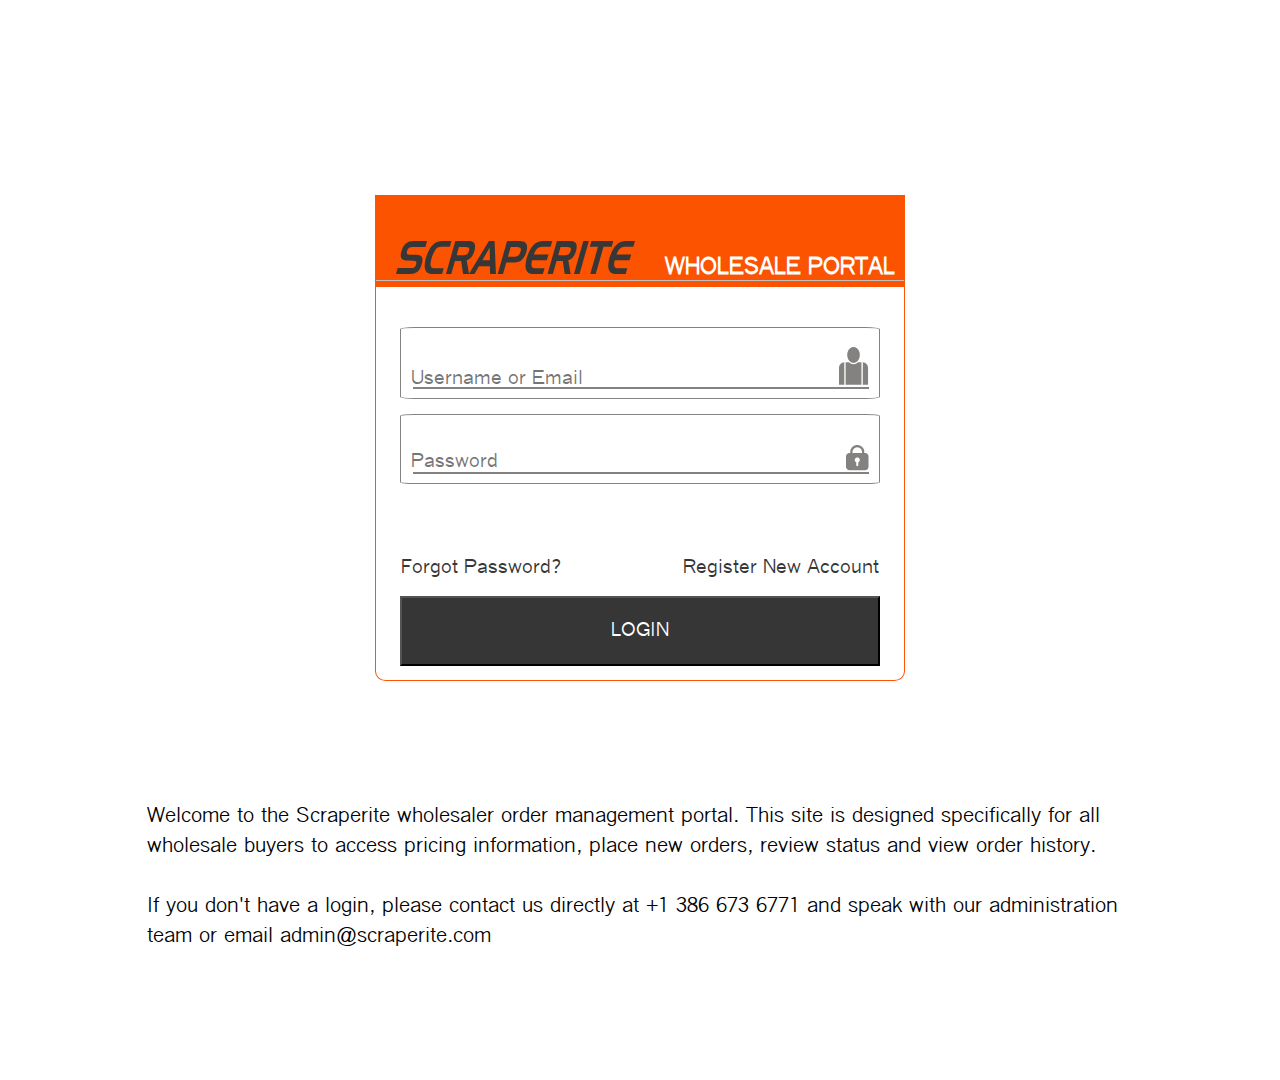
==== index.html @ a4584278 "Add files via upload" ====
<!DOCTYPE html>
<html lang="en">
<head>
    <meta charset="UTF-8">
    <meta name="viewport" content="width=device-width, initial-scale=1.0">
    <link rel="stylesheet" href="style.css">
    <title>Document</title>
</head>
<body>
    <div class="container1">
        <div class="signinform">
            <form action="#">
                <div class="toplogo">
                    <div class="wholescrap">
                    <img src="scrapetite.svg"  alt="">
                    <span>WHOLESALE PORTAL</span>
                </div>
            </div>
                <div class="inpts">
                <input type="email" id="email" placeholder="Username or Email">
                <img class="person" src="person.jpg" alt="">
                <img src="border.svg" class="line1" alt="">
                <input type="password" id="password" placeholder="Password">
                <img class="lock" src="lock.jpg" alt="">
                <img src="border.svg" class="line2" alt="">
            </div>
            <div class="register-reset">
            <p class="forgotpass">Forgot Password?</p>
            <a href="register.html"> <p class="registernew">Register New Account</p></a>
        </div>
            <input type="submit" id="subm" value="LOGIN">
            </form>
        </div>
        <div class="contactinfo">Welcome to the Scraperite wholesaler order management portal. This site is designed specifically for all wholesale buyers to access pricing information, place new orders, review status and view order history.<br><br>

            If you don't have a login, please contact us directly at +1 386 673 6771 and speak with our administration team or email admin@scraperite.com</div>
    </div>
</body>
</html>
---- style.css ----
@font-face {
    font-family: Quicktype;
    src: url("QuickType.ttf"); }
    * {
        -webkit-box-sizing: border-box;
        -moz-box-sizing: border-box;
        box-sizing: border-box; }
      
  body{
    font-family: Quicktype;
    max-height: 2033px;
    max-width: 1920px;
    background-size: cover;
    display: flex;
    align-items: center;
    justify-content: center; 
    margin:0;
  }
  .container1{
    padding-top: 195px;
   max-width: 1920px;
   height: 1080px;
  }
  .container1 .signinform{
width: 530.5px;
height: 486.49px;
margin:auto;
border:1px solid #FC5400;
border-radius: 0% 0% 2% 2%;
margin-bottom: 120px;
  }
  .container1 .signinform form .toplogo{
    height: 91px;
    width: 100%;
    background-color:#FC5300 ;
  }
  .person{
    position: absolute;
    right:35px;
    top: 20px;
  }
  .lock{
    right:35px;
    position: absolute;
    top: 118px;
  }
  .line2{
    position: absolute;
    top: 60px;
    right: 35px;
  }
  .line1{
    position: absolute;
    top: 145px;
    right: 35px;
  }
  #email{
padding: 50px 20px 20px 10px;
margin: 40px auto 0;
width: 480px;
height:70px;
display:flex;
justify-content:center;
align-items:center;
border-radius: 3%;
border: 1px solid #828380;
font-family: Quicktype;
font-size: 19px;
color: #363637;
  }
  .inpts{
    position: relative;
    
  }
  #password{
    padding: 45px 20px 20px 10px;
    height:70px;
    display:flex;
    justify-content:center;
    align-items:center;
    width: 480px;
    border: 1px solid #828380;
    margin: 15px auto 0;
    border-radius: 3%;
    font-family: Quicktype;
    font-size: 19px;
    color: #363637;
  }
  .toplogo span{
    color: white;
    font-family: Quicktype;
    font-weight: bold;
    font-size: 22px;
    padding-left: 25px;
  }

  .wholescrap{
    border-bottom: 1px solid rgb(196, 191, 191);
    padding:45px 0 5px 20px;
    height: 85px;
  }
  #subm{
    background-color: #363637;
    padding-top: 0px;
    color: white;
    height:70px;
    display:flex;
    justify-content:center;
    font-family: Quicktype;
    font-size: 19px;
    align-items:center;
    width: 480px;
    margin:  auto ;
  }
  .registernew{
    margin-bottom: 0px;
  }
  .register-reset{
    display: flex;
    justify-content: space-between;
    margin: 55px 25px 0 25px;
    font-family: Quicktype;
    font-size: 19px;
    color: #363637;
  }
  .register-reset a{
    text-decoration: none;
    color: #363637;
  }
  .contactinfo{
    width: 986px;
    height: 172px;
    font-family: Quicktype;
    font-size: 20px;
    line-height: 1.5;
  }
  .container2{
    max-width: 1920px;
    max-height:  2033px;
    margin-top: 190px;
  }
  .create{
    margin: auto;
    width: 996px;
    height: 735px;
    padding: 20px 25px 45px 30px;
    border: 2px solid #c4c4c4;
  }
  .create h4{
    color:#707070;
    font-family: Quicktype;
    font-size: 30px;
  }
.topl{
  display: flex;
  justify-content: space-between;
}
.container2 input{
  width: 360px;
  height: 50px;
  border: 1px solid #ADADAD;
  border-radius: 10px;
  margin-bottom: 20px;
  margin-right: 20px;
  padding: 20px;
  color: black;
}
.code{
width: 163px!important;
margin-right: 0!important;
}
.create h4{
  font-family: Quicktype;
    font-size: 30px;
    line-height: 1;
    color: #ADADAD;
    margin: 0;
}
.scrimg{
  margin-right: 350px;
}
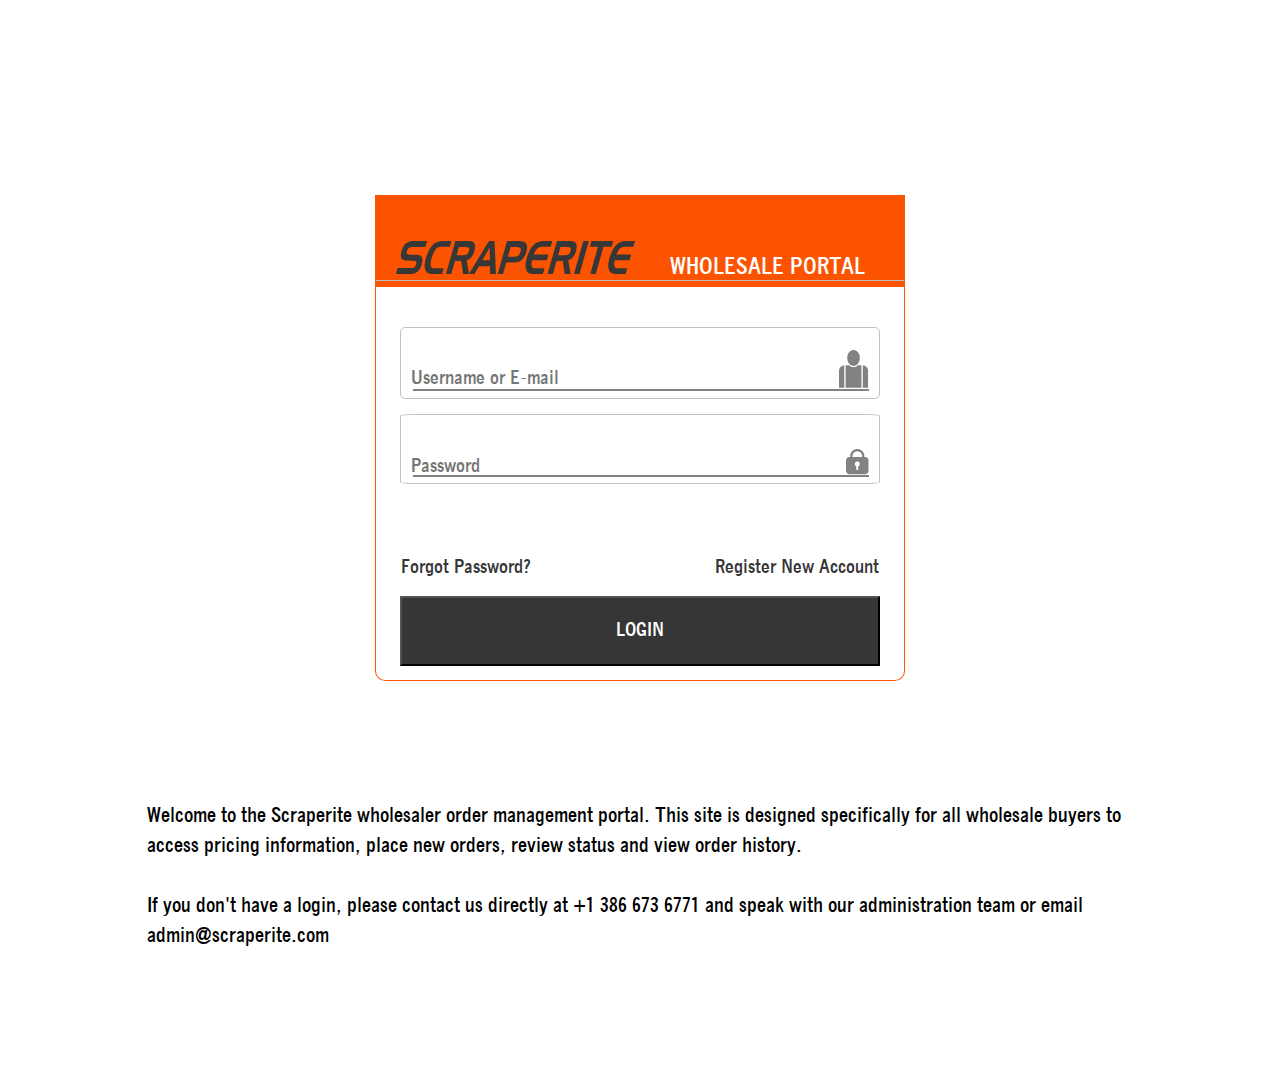
==== commit 1226025a: "second comm" ====
--- a/index.html
+++ b/index.html
@@ -7,7 +7,7 @@
     <title>Document</title>
 </head>
 <body>
-    <div class="container1">
+    <div id="cont1" class="container1">
         <div class="signinform">
             <form action="#">
                 <div class="toplogo">
@@ -17,7 +17,7 @@
                 </div>
             </div>
                 <div class="inpts">
-                <input type="email" id="email" placeholder="Username or Email">
+                <input type="email" id="email" placeholder="Username or E-mail">
                 <img class="person" src="person.jpg" alt="">
                 <img src="border.svg" class="line1" alt="">
                 <input type="password" id="password" placeholder="Password">
@@ -26,7 +26,7 @@
             </div>
             <div class="register-reset">
             <p class="forgotpass">Forgot Password?</p>
-            <a href="register.html"> <p class="registernew">Register New Account</p></a>
+            <p class="registernew" id="registr">Register New Account</p>
         </div>
             <input type="submit" id="subm" value="LOGIN">
             </form>
@@ -35,5 +35,36 @@
 
             If you don't have a login, please contact us directly at +1 386 673 6771 and speak with our administration team or email admin@scraperite.com</div>
     </div>
+    <div  class="container2" id="cont2">
+        <form action="#">
+        <div class="create"><div class="topl">
+           
+            <h4>CREATE NEW ACCOUNT</h4> <img src="scr.jpg" class="scrimg" width="116px" height="56px" alt=""><img id="cancel" class="cancel" src="cancel.jpg" width="26px" height="26px" alt=""></div>
+           
+            <input type="text" placeholder="Company" class="company">
+            <div class="inpsname">
+                <input type="text" placeholder="First Name" class="fname">
+                <input type="text" placeholder="Last Name" class="lname">
+            </div>
+            <input type="text" placeholder="Adress 1" class="address1"><br>
+            <input type="text" placeholder="Adress 2" class="address2">
+            <div class="inpslocation">
+                <input type="text" placeholder="City" class="city">
+                <input type="text" placeholder="State/Region" class="state">
+                <input type="text" placeholder="Postal Code" class="code">
+            </div>
+            <input type="text" placeholder="Country" class="country"><br>
+            <input type="text" placeholder="Telephone" class="phone"><br>
+            <input type="text" placeholder="me@email.com" class="mail">
+            <div class="inpspass">
+                <input type="text" placeholder="Password" class="password">
+                <input type="text" placeholder="Confirm Password" class="confirm">
+            </div>
+            <button class="buttonsubm">Submit</button>
+            </div>
+        </div>
+    </form>
+    </div> 
+    <script src="script.js"></script>
 </body>
 </html>--- a/style.css
+++ b/style.css
@@ -1,6 +1,15 @@
 @font-face {
-    font-family: Quicktype;
-    src: url("QuickType.ttf"); }
+    font-family: QuicktypeCondenced;
+    src: url("QuickTypeCondensedRegular.ttf"); }
+    @font-face {
+      font-family: QuickCondencedBold;
+      src: url("QuickTypeCondensedBold.ttf"); }
+      @font-face {
+        font-family: ArialRegular;
+        src: url("Arial.ttf"); }  
+        @font-face {
+          font-family: QuickType;
+          src: url("QuickType.ttf"); }  
     * {
         -webkit-box-sizing: border-box;
         -moz-box-sizing: border-box;
@@ -20,6 +29,7 @@
     padding-top: 195px;
    max-width: 1920px;
    height: 1080px;
+   display: block;
   }
   .container1 .signinform{
 width: 530.5px;
@@ -37,21 +47,21 @@
   .person{
     position: absolute;
     right:35px;
-    top: 20px;
+    top: 23px;
   }
   .lock{
     right:35px;
     position: absolute;
-    top: 118px;
+    top: 122px;
   }
   .line2{
     position: absolute;
-    top: 60px;
+    top: 62px;
     right: 35px;
   }
   .line1{
     position: absolute;
-    top: 145px;
+    top: 148px;
     right: 35px;
   }
   #email{
@@ -62,36 +72,54 @@
 display:flex;
 justify-content:center;
 align-items:center;
-border-radius: 3%;
-border: 1px solid #828380;
-font-family: Quicktype;
-font-size: 19px;
-color: #363637;
+border-radius: 5px;
+border: 1px solid #C1C0C0;
+font-family: QuickCondencedBold;
+    font-size: 19px;
+color: #363637!important;
   }
   .inpts{
     position: relative;
     
   }
+  .inpspass{
+    padding-bottom: 30px;
+  }
+  .buttonsubm{
+    width: 143px;
+    height: 40px;
+    font-family: QuickCondencedBold;
+    font-size: 20px;
+    border-radius: 5px;
+    background-color:#FF5300 ;
+    border: none;
+    text-align: center;
+    color: white;
+    margin-top: 80px;
+    margin-bottom: 40px;
+    margin: auto;
+    display:flex;justify-content:center;align-items:center;
+  }
   #password{
-    padding: 45px 20px 20px 10px;
+    padding: 45px 20px 10px 10px;
     height:70px;
     display:flex;
     justify-content:center;
     align-items:center;
     width: 480px;
-    border: 1px solid #828380;
+    border: 1px solid #C1C0C0;
     margin: 15px auto 0;
     border-radius: 3%;
-    font-family: Quicktype;
-    font-size: 19px;
-    color: #363637;
-  }
-  .toplogo span{
+    font-family: QuickCondencedBold;
+    font-size: 19px;
+        color: #363637;
+  }
+  .toplogo .wholescrap span{
     color: white;
-    font-family: Quicktype;
-    font-weight: bold;
-    font-size: 22px;
-    padding-left: 25px;
+    font-family: QuickCondencedBold;
+    /* font-weight: bold; */
+    font-size: 23px;
+    padding-left: 30px;
   }
 
   .wholescrap{
@@ -106,7 +134,7 @@
     height:70px;
     display:flex;
     justify-content:center;
-    font-family: Quicktype;
+    font-family: QuickCondencedBold;
     font-size: 19px;
     align-items:center;
     width: 480px;
@@ -114,12 +142,13 @@
   }
   .registernew{
     margin-bottom: 0px;
+    cursor: pointer;
   }
   .register-reset{
     display: flex;
     justify-content: space-between;
     margin: 55px 25px 0 25px;
-    font-family: Quicktype;
+    font-family: QuickCondencedBold;
     font-size: 19px;
     color: #363637;
   }
@@ -130,7 +159,7 @@
   .contactinfo{
     width: 986px;
     height: 172px;
-    font-family: Quicktype;
+    font-family: QuickCondencedBold;
     font-size: 20px;
     line-height: 1.5;
   }
@@ -138,18 +167,16 @@
     max-width: 1920px;
     max-height:  2033px;
     margin-top: 190px;
+    display: none;
+    padding-bottom: 60px;
   }
   .create{
     margin: auto;
     width: 996px;
-    height: 735px;
+    height: 830px;
     padding: 20px 25px 45px 30px;
     border: 2px solid #c4c4c4;
-  }
-  .create h4{
-    color:#707070;
-    font-family: Quicktype;
-    font-size: 30px;
+   
   }
 .topl{
   display: flex;
@@ -164,18 +191,27 @@
   margin-right: 20px;
   padding: 20px;
   color: black;
+  font-family: ArialRegular;
+  font-size: 14px;
 }
 .code{
 width: 163px!important;
 margin-right: 0!important;
 }
 .create h4{
-  font-family: Quicktype;
-    font-size: 30px;
-    line-height: 1;
-    color: #ADADAD;
     margin: 0;
 }
 .scrimg{
-  margin-right: 350px;
+  margin-right: 250px;
+}
+#cancel{
+  cursor: pointer;
+}
+.topl h4{
+  font-family: QuickType;
+  font-size: 27px;
+  line-height: 2;
+  font-stretch:condensed;
+  font-weight: bold;
+  color: #707070;
 }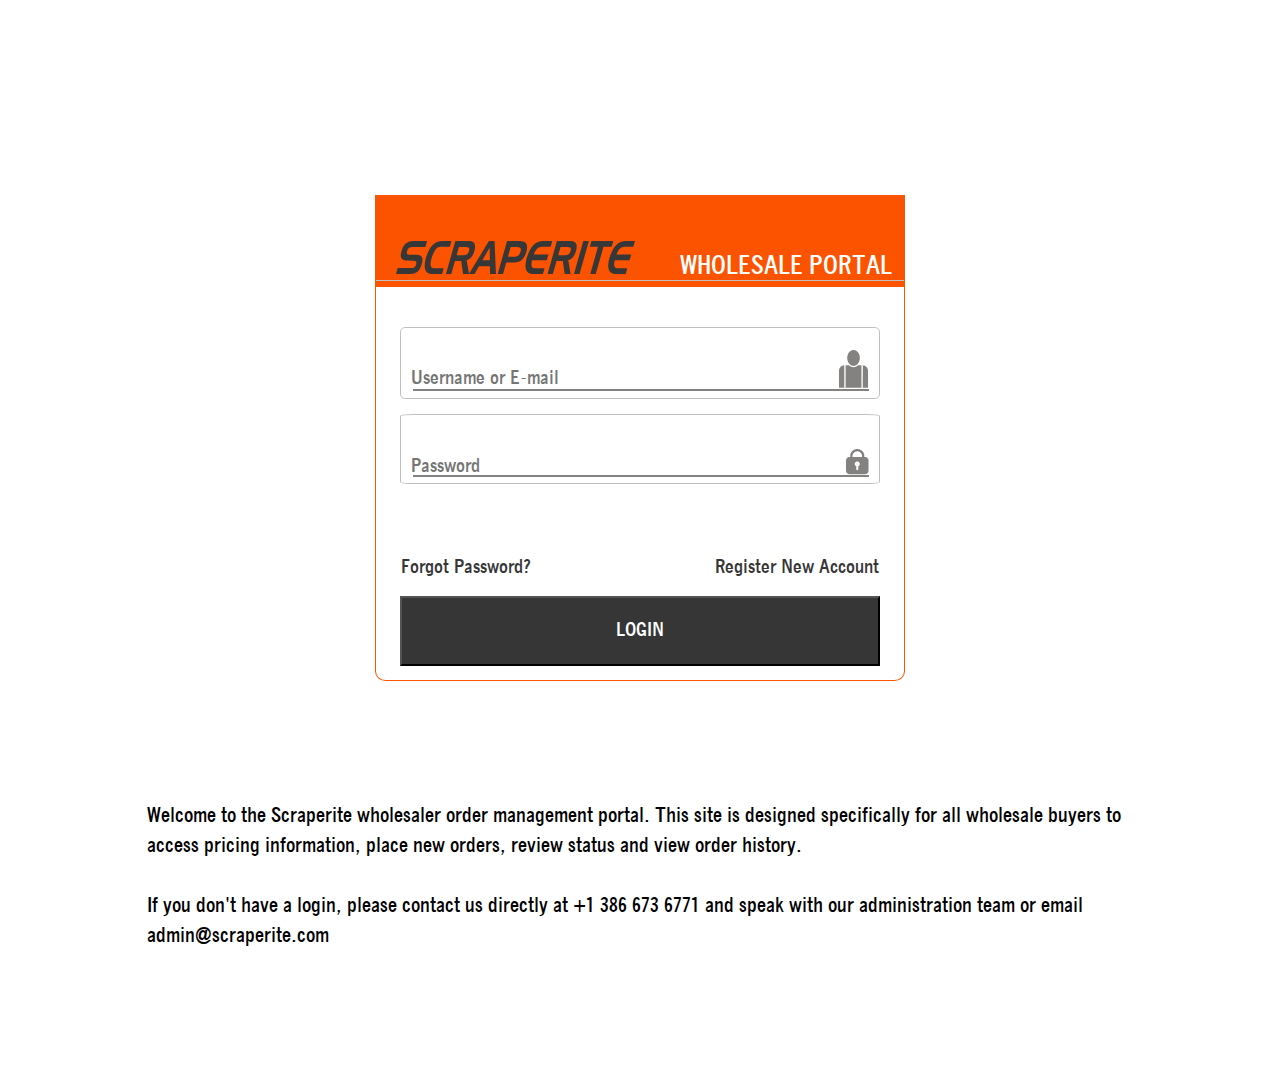
==== commit 5174a1ac: "smallchanges" ====
--- a/index.html
+++ b/index.html
@@ -6,7 +6,7 @@
     <link rel="stylesheet" href="style.css">
     <title>Document</title>
 </head>
-<body>
+<body> 
     <div id="cont1" class="container1">
         <div class="signinform">
             <form action="#">
--- a/style.css
+++ b/style.css
@@ -5,7 +5,7 @@
       font-family: QuickCondencedBold;
       src: url("QuickTypeCondensedBold.ttf"); }
       @font-face {
-        font-family: ArialRegular;
+        font-family: ArialRegular; 
         src: url("Arial.ttf"); }  
         @font-face {
           font-family: QuickType;
@@ -117,9 +117,8 @@
   .toplogo .wholescrap span{
     color: white;
     font-family: QuickCondencedBold;
-    /* font-weight: bold; */
-    font-size: 23px;
-    padding-left: 30px;
+    font-size: 25px;
+    padding-left: 40px;
   }
 
   .wholescrap{
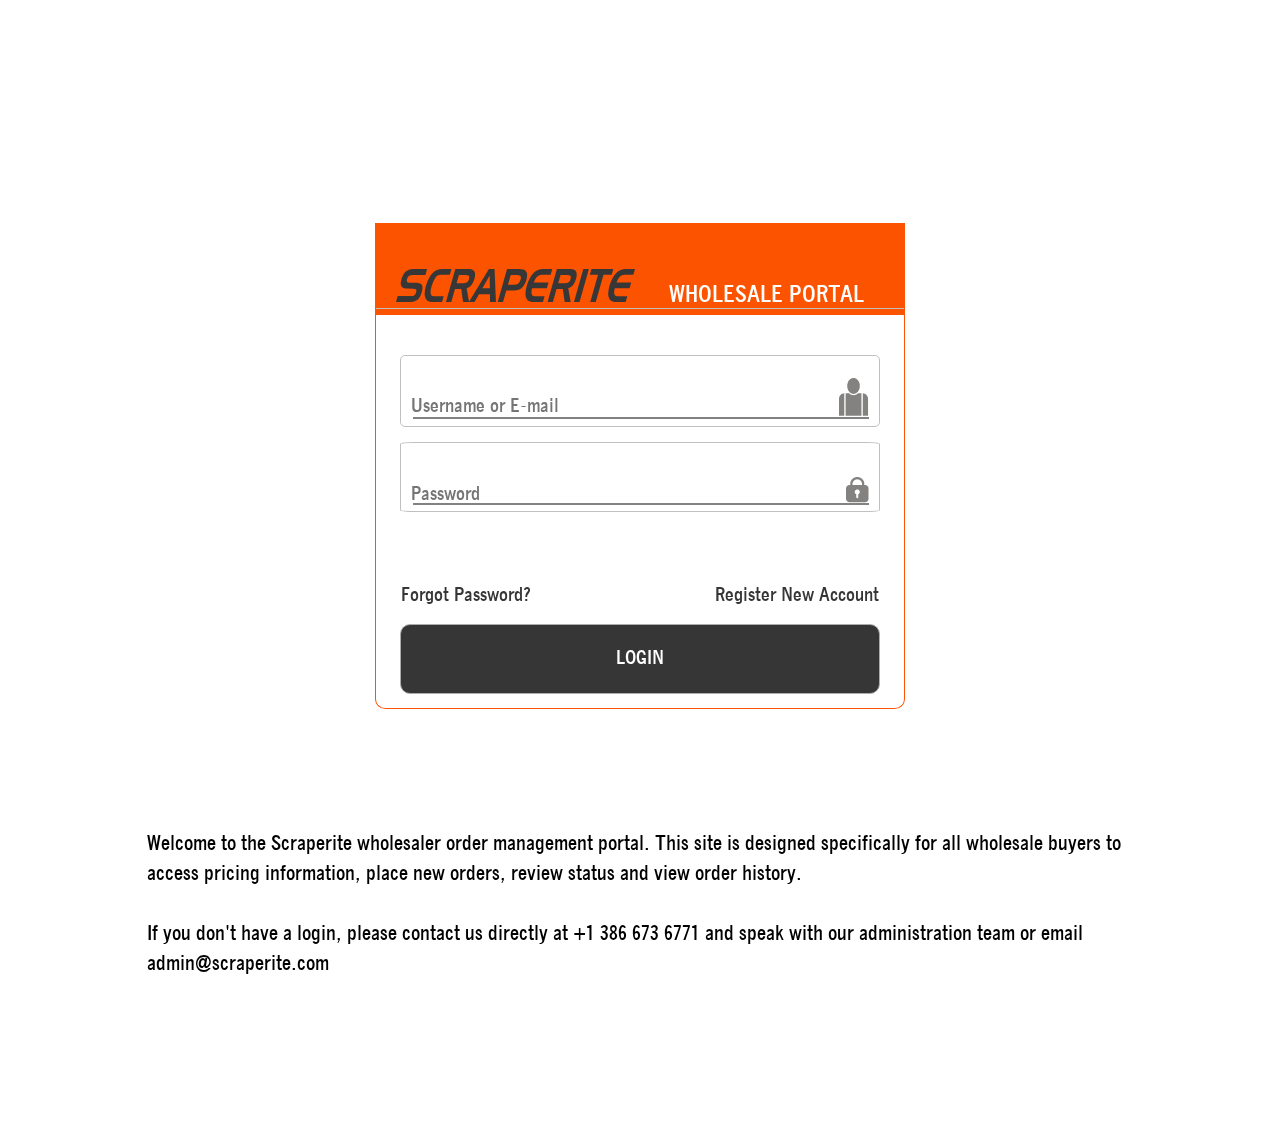
==== commit cc5857c1: "resize commit" ====
--- a/index.html
+++ b/index.html
@@ -6,9 +6,9 @@
     <link rel="stylesheet" href="style.css">
     <title>Document</title>
 </head>
-<body> 
+<body>
     <div id="cont1" class="container1">
-        <div class="signinform">
+        <div class="signinform" >
             <form action="#">
                 <div class="toplogo">
                     <div class="wholescrap">
@@ -35,36 +35,37 @@
 
             If you don't have a login, please contact us directly at +1 386 673 6771 and speak with our administration team or email admin@scraperite.com</div>
     </div>
-    <div  class="container2" id="cont2">
+    <div class="container2" id="cont2">
+
         <form action="#">
-        <div class="create"><div class="topl">
-           
-            <h4>CREATE NEW ACCOUNT</h4> <img src="scr.jpg" class="scrimg" width="116px" height="56px" alt=""><img id="cancel" class="cancel" src="cancel.jpg" width="26px" height="26px" alt=""></div>
-           
-            <input type="text" placeholder="Company" class="company">
-            <div class="inpsname">
-                <input type="text" placeholder="First Name" class="fname">
-                <input type="text" placeholder="Last Name" class="lname">
-            </div>
-            <input type="text" placeholder="Adress 1" class="address1"><br>
-            <input type="text" placeholder="Adress 2" class="address2">
-            <div class="inpslocation">
-                <input type="text" placeholder="City" class="city">
-                <input type="text" placeholder="State/Region" class="state">
-                <input type="text" placeholder="Postal Code" class="code">
-            </div>
-            <input type="text" placeholder="Country" class="country"><br>
-            <input type="text" placeholder="Telephone" class="phone"><br>
-            <input type="text" placeholder="me@email.com" class="mail">
-            <div class="inpspass">
-                <input type="text" placeholder="Password" class="password">
-                <input type="text" placeholder="Confirm Password" class="confirm">
-            </div>
-            <button class="buttonsubm">Submit</button>
-            </div>
-        </div>
-    </form>
-    </div> 
+            <div class="create" id="create"><div class="topl">
+               
+                <h4>CREATE NEW ACCOUNT</h4> <img src="scr.jpg" class="scrimg" width="116px" height="56px" alt=""><img id="cancel" class="cancel" src="cancel.jpg" width="26px" height="26px" alt=""></div>
+               
+                <input type="text" placeholder="Company" class="company">
+                <div class="inpsname">
+                    <input type="text" placeholder="First Name" class="fname">
+                    <input type="text" placeholder="Last Name" class="lname">
+                </div>
+                <input type="text" placeholder="Adress 1" class="address1"><br>
+                <input type="text" placeholder="Adress 2" class="address2">
+                <div class="inpslocation">
+                    <input type="text" placeholder="City" class="city">
+                    <input type="text" placeholder="State/Region" class="state">
+                    <input type="text" placeholder="Postal Code" class="code">
+                </div>
+                <input type="text" placeholder="Country" class="country"><br>
+                <input type="text" placeholder="Telephone" class="phone"><br>
+                <input type="text" placeholder="me@email.com" class="mail">
+                <div class="inpspass">
+                    <input type="text" placeholder="Password" class="password">
+                    <input type="text" placeholder="Confirm Password" class="confirm">
+                </div><br>
+                <button class="buttonsubm">Submit</button>
+                </div>
+        </form>
+    </div>
+<script src="jquery-3.3.1.min.js"></script>
     <script src="script.js"></script>
 </body>
 </html>--- a/style.css
+++ b/style.css
@@ -1,11 +1,15 @@
-@font-face {
+body {
+    
+    padding: 20px;
+  }
+  @font-face {
     font-family: QuicktypeCondenced;
     src: url("QuickTypeCondensedRegular.ttf"); }
     @font-face {
       font-family: QuickCondencedBold;
       src: url("QuickTypeCondensedBold.ttf"); }
       @font-face {
-        font-family: ArialRegular; 
+        font-family: ArialRegular;
         src: url("Arial.ttf"); }  
         @font-face {
           font-family: QuickType;
@@ -14,203 +18,220 @@
         -webkit-box-sizing: border-box;
         -moz-box-sizing: border-box;
         box-sizing: border-box; }
-      
-  body{
-    font-family: Quicktype;
-    max-height: 2033px;
-    max-width: 1920px;
-    background-size: cover;
-    display: flex;
-    align-items: center;
-    justify-content: center; 
-    margin:0;
-  }
-  .container1{
-    padding-top: 195px;
-   max-width: 1920px;
-   height: 1080px;
-   display: block;
-  }
-  .container1 .signinform{
-width: 530.5px;
-height: 486.49px;
-margin:auto;
-border:1px solid #FC5400;
-border-radius: 0% 0% 2% 2%;
-margin-bottom: 120px;
-  }
-  .container1 .signinform form .toplogo{
-    height: 91px;
-    width: 100%;
-    background-color:#FC5300 ;
-  }
-  .person{
-    position: absolute;
-    right:35px;
-    top: 23px;
-  }
-  .lock{
-    right:35px;
-    position: absolute;
-    top: 122px;
-  }
-  .line2{
-    position: absolute;
-    top: 62px;
-    right: 35px;
-  }
-  .line1{
-    position: absolute;
-    top: 148px;
-    right: 35px;
-  }
-  #email{
-padding: 50px 20px 20px 10px;
-margin: 40px auto 0;
-width: 480px;
-height:70px;
-display:flex;
-justify-content:center;
-align-items:center;
-border-radius: 5px;
-border: 1px solid #C1C0C0;
-font-family: QuickCondencedBold;
-    font-size: 19px;
-color: #363637!important;
-  }
-  .inpts{
-    position: relative;
-    
-  }
-  .inpspass{
-    padding-bottom: 30px;
-  }
-  .buttonsubm{
-    width: 143px;
-    height: 40px;
-    font-family: QuickCondencedBold;
-    font-size: 20px;
-    border-radius: 5px;
-    background-color:#FF5300 ;
-    border: none;
-    text-align: center;
-    color: white;
-    margin-top: 80px;
-    margin-bottom: 40px;
-    margin: auto;
-    display:flex;justify-content:center;align-items:center;
-  }
-  #password{
-    padding: 45px 20px 10px 10px;
-    height:70px;
-    display:flex;
-    justify-content:center;
-    align-items:center;
-    width: 480px;
-    border: 1px solid #C1C0C0;
-    margin: 15px auto 0;
-    border-radius: 3%;
-    font-family: QuickCondencedBold;
-    font-size: 19px;
-        color: #363637;
-  }
-  .toplogo .wholescrap span{
-    color: white;
-    font-family: QuickCondencedBold;
-    font-size: 25px;
-    padding-left: 40px;
-  }
-
-  .wholescrap{
-    border-bottom: 1px solid rgb(196, 191, 191);
-    padding:45px 0 5px 20px;
-    height: 85px;
-  }
-  #subm{
-    background-color: #363637;
-    padding-top: 0px;
-    color: white;
-    height:70px;
-    display:flex;
-    justify-content:center;
-    font-family: QuickCondencedBold;
-    font-size: 19px;
-    align-items:center;
-    width: 480px;
-    margin:  auto ;
-  }
-  .registernew{
-    margin-bottom: 0px;
-    cursor: pointer;
-  }
-  .register-reset{
-    display: flex;
-    justify-content: space-between;
-    margin: 55px 25px 0 25px;
-    font-family: QuickCondencedBold;
-    font-size: 19px;
-    color: #363637;
-  }
-  .register-reset a{
-    text-decoration: none;
-    color: #363637;
-  }
-  .contactinfo{
-    width: 986px;
-    height: 172px;
-    font-family: QuickCondencedBold;
-    font-size: 20px;
-    line-height: 1.5;
-  }
-  .container2{
-    max-width: 1920px;
-    max-height:  2033px;
-    margin-top: 190px;
-    display: none;
-    padding-bottom: 60px;
-  }
-  .create{
-    margin: auto;
+        .container1{
+            padding-top: 195px;
+           width: 986px;
+           height: 1080px;
+           display: block;
+           position: relative;
+           left: 50%;
+           top: 50%;
+           -webkit-transform: translate3d(-50%, 0,0);
+                   transform: translate3d(-50%, 0,0);
+           -webkit-transform-origin: center top;
+                   transform-origin: center top;
+          }
+          .signinform{
+            width: 530.5px;
+            height: 486.49px;
+            margin:auto;
+            border:1px solid #FC5400;
+            border-radius: 0% 0% 2% 2%;
+            margin-bottom: 120px;
+              }
+              .signinform form .toplogo{
+                height: 91px;
+                width: 100%;
+                background-color:#FC5300 ;
+              }
+              .person{
+                position: absolute;
+                right:35px;
+                top: 23px;
+              }
+              .lock{
+                right:35px;
+                position: absolute;
+                top: 122px;
+              }
+              .line2{
+                position: absolute;
+                top: 62px;
+                right: 35px;
+              }
+              .line1{
+                position: absolute;
+                top: 148px;
+                right: 35px;
+              }
+              #email{
+            padding: 50px 20px 20px 10px;
+            margin: 40px auto 0;
+            width: 480px;
+            height:70px;
+            display:flex;
+            justify-content:center;
+            align-items:center;
+            border-radius: 5px;
+            border: 1px solid #C1C0C0;
+            font-family: QuickCondencedBold;
+                font-size: 19px;
+            color: #363637!important;
+              }
+              .inpts{
+                position: relative;
+                
+              }
+              .inpspass{
+                padding-bottom: 30px;
+              }
+              .buttonsubm{
+                width: 143px;
+                height: 40px;
+                font-family: QuickCondencedBold;
+                font-size: 20px;
+                border-radius: 5px;
+                background-color:#FF5300 ;
+                border: none;
+                text-align: center;
+                color: white;
+                margin-top: 80px;
+                margin-bottom: 40px;
+                margin: auto;
+                display:flex;justify-content:center;align-items:center;
+              }
+              #password{
+                padding: 45px 20px 10px 10px;
+                height:70px;
+                display:flex;
+                justify-content:center;
+                align-items:center;
+                width: 480px;
+                border: 1px solid #C1C0C0;
+                margin: 15px auto 0;
+                border-radius: 3%;
+                font-family: QuickCondencedBold;
+                font-size: 19px;
+                    color: #363637;
+              }
+              .toplogo .wholescrap span{
+                color: white;
+                font-family: QuickCondencedBold;
+                /* font-weight: bold; */
+                font-size: 23px;
+                padding-left: 30px;
+              }
+            
+              .wholescrap{
+                border-bottom: 1px solid rgb(196, 191, 191);
+                padding:45px 0 5px 20px;
+                height: 85px;
+              }
+              #subm{
+                background-color: #363637;
+                padding-top: 0px;
+                color: white;
+                height:70px;
+                display:flex;
+                justify-content:center;
+                font-family: QuickCondencedBold;
+                font-size: 19px;
+                align-items:center;
+                width: 480px;
+                margin:  auto ;
+              }
+              .registernew{
+                margin-bottom: 0px;
+                cursor: pointer;
+              }
+              .register-reset{
+                display: flex;
+                justify-content: space-between;
+                margin: 55px 25px 0 25px;
+                font-family: QuickCondencedBold;
+                font-size: 19px;
+                color: #363637;
+              }
+              .register-reset a{
+                text-decoration: none;
+                color: #363637;
+              }
+              .contactinfo{
+                width: 986px;
+                height: 172px;
+                font-family: QuickCondencedBold;
+                font-size: 20px;
+                line-height: 1.5;
+              }
+             .container2{
+              display: none;
+             }
+  .create {
     width: 996px;
     height: 830px;
     padding: 20px 25px 45px 30px;
     border: 2px solid #c4c4c4;
-   
-  }
-.topl{
-  display: flex;
-  justify-content: space-between;
-}
-.container2 input{
-  width: 360px;
-  height: 50px;
-  border: 1px solid #ADADAD;
-  border-radius: 10px;
-  margin-bottom: 20px;
-  margin-right: 20px;
-  padding: 20px;
-  color: black;
-  font-family: ArialRegular;
-  font-size: 14px;
-}
-.code{
-width: 163px!important;
-margin-right: 0!important;
-}
-.create h4{
-    margin: 0;
-}
-.scrimg{
-  margin-right: 250px;
-}
-#cancel{
-  cursor: pointer;
-}
-.topl h4{
-  font-family: QuickType;
-  font-size: 27px;
-  line-height: 2;
-  font-stretch:condensed;
-  font-weight: bold;
-  color: #707070;
-}+    margin-top: 190px;
+    background: white;
+    position: relative;
+
+    left: 50%;
+    top: 50%;
+    -webkit-transform: translate3d(-50%, 0,0);
+            transform: translate3d(-50%, 0,0);
+    -webkit-transform-origin: center top;
+            transform-origin: center top;
+  }
+  .topl{
+    display: flex;
+    justify-content: space-between;
+  }
+  input{
+    width: 360px;
+    height: 50px;
+    border: 1px solid #ADADAD;
+    border-radius: 10px;
+    margin-bottom: 20px;
+    margin-right: 20px;
+    
+    padding: 2px 20px;
+    color: black;
+    font-family: ArialRegular;
+    font-size: 14px;
+  }
+  .code{
+    width: 163px!important;
+    margin-right: 0!important;
+    }
+    .create h4{
+        margin: 0;
+    }
+    .scrimg{
+        margin-right: 250px;
+      }
+      #cancel{
+        cursor: pointer;
+      }
+      .topl h4{
+        font-family: QuickType;
+        font-size: 27px;
+        line-height: 2;
+        font-stretch:condensed;
+        font-weight: bold;
+        color: #707070;
+      }
+      .buttonsubm{
+        width: 143px;
+        height: 40px;
+        font-family: QuickCondencedBold;
+        font-size: 20px;
+        border-radius: 5px;
+        background-color:#FF5300 ;
+        border: none;
+        text-align: center;
+        color: white;
+        margin-top: 80px;
+        margin-bottom: 40px;
+        margin: auto;
+        display:flex;justify-content:center;align-items:center;
+      }